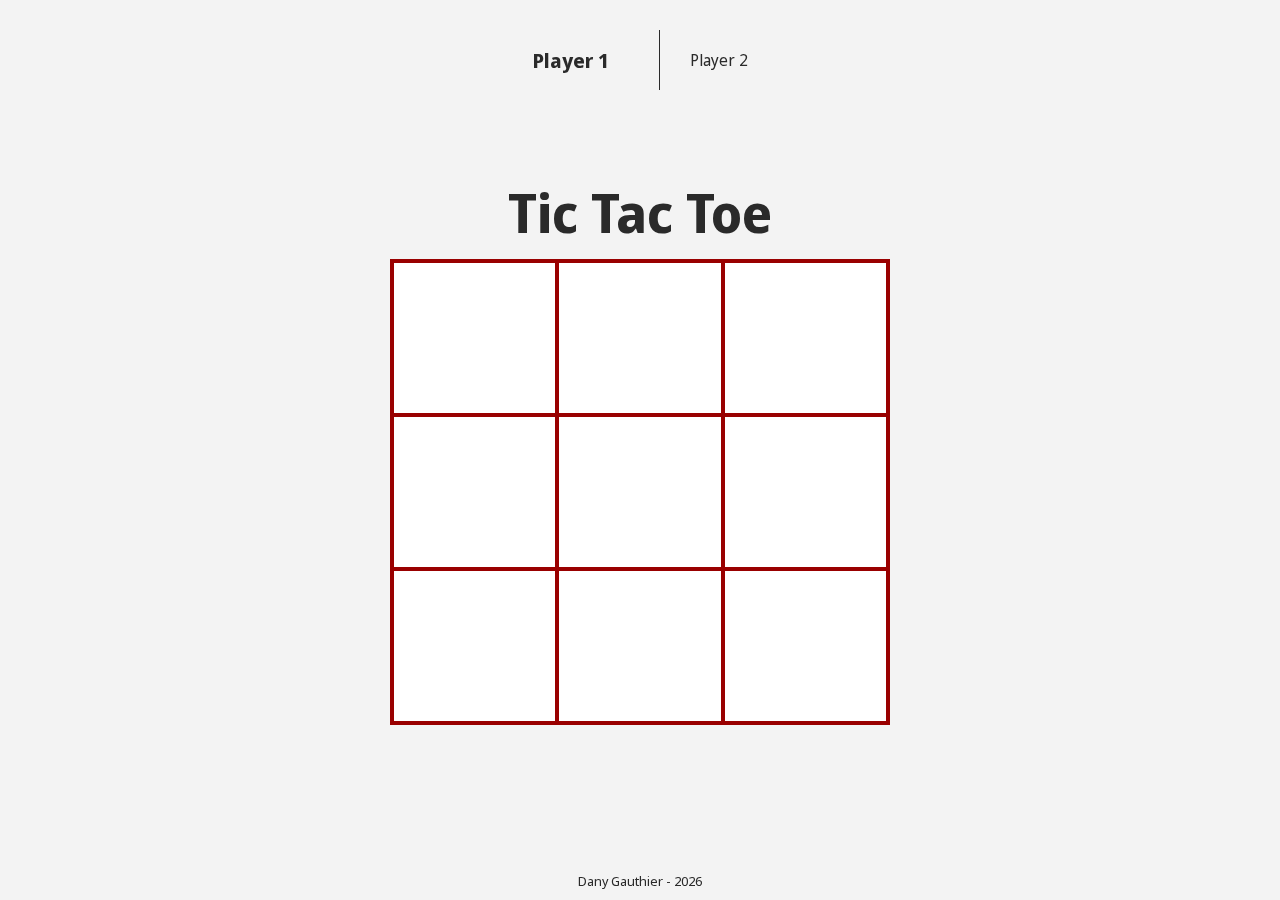
==== index.html @ 4d4e73ef "added footer copyright with current year" ====
<!DOCTYPE html>
<html lang="en">
<head>
    <meta charset="UTF-8">
    <meta http-equiv="X-UA-Compatible" content="IE=edge">
    <meta name="viewport" content="width=device-width, initial-scale=1.0">
    <title>Tic Tac Toe</title>
    <link rel="stylesheet" href="css/WhiteTheme.css">
    <link rel="stylesheet" href="css/styles.css">
</head>
<body>
    <div>
        <div id="players_overlay">
            <p class="active_player">Player 1</p>
            <div></div>
            <p>Player 2</p>
        </div>
        <!--<p contenteditable>Hi this is an editable text</p>-->
        <h1>Tic Tac Toe</h1>
        <!-- TicTacToe Table -->
        <div id="tictactoe">
            <div></div>
            <div></div>
            <div></div>
            <div></div>
            <div></div>
            <div></div>
            <div></div>
            <div></div>
            <div></div>
        </div>
        <!-- Name
        <div id="NameForm">
            <div>
                <h1>CHANGER VOTRE NOM</h1>
                <span></span>
                <div>
                    <input type="text" placeholder="Votre nom" id="Nom"/>
                    <a>Random</a>
                    <button>Changer</button>
                </div>
            </div>
        </div>-->
        <footer>Dany Gauthier - <span>Date Now</span></footer>
    </div>
    <noscript>You must have javascript enabled</noscript>
    <script type="module" src="scripts/constant.js"></script>
    <script type="module" src="scripts/visual/Theme.js"></script>
    <script type="module" src="scripts/game/TicTacToe.js"></script>
    <script type="module" src="scripts/visual/confetti.js"></script>
    <script type="module" src="scripts/events.js"></script>
    <script type="module" src="scripts/visual/overlays.js"></script>
</body>
</html>
---- css/WhiteTheme.css ----
:root{
    --white: white;
    --dark-white: #f3f3f3;
    --played: rgb(231, 175, 175);
    --red: rgb(153, 0, 0);
    --blue: blue;
    --light-black: #e3e3e3;
    --overlay: rgba(0, 0, 0, 0.6);
    --black: #2a2a2a;
}
---- css/styles.css ----
/* import NOTO SANS */
@import url('https://fonts.googleapis.com/css2?family=Noto+Sans+Display:ital,wght@0,100;0,200;0,300;0,400;0,500;0,600;0,700;0,800;0,900;1,100;1,200;1,300;1,400;1,500;1,600;1,700;1,800;1,900&display=swap');

html, body{
    width: 100%;
    height: 100%;
}

* {
    margin: 0;
    padding: 0;
}

h1,h2,h3,h4,h5,h6,p,span,footer{
    cursor: default;
    color: var(--black);
}

body{
    text-align: center;
    background-color: var(--dark-white);
    font-family: 'Noto Sans Display', sans-serif;
    display: flex;
    justify-content: center;
    align-items: center;
}

body > div{
    width: 100%;
    max-width: 600px;
}

footer{
    position: fixed;
    width: 100%;
    bottom: 0;
    left: 0;
    margin-bottom: 10px;
    font-size: 10pt;
}

button{
    height: 60px;
    max-width: 300px;
    width: 100%;
    font-size: 16pt;
    border-radius: 10px;
    border: 0;
    cursor: pointer;
    font-weight: bold;
}

    button:active{
        transform: translateY(1px);
    }




#players_overlay{
    position: fixed;
    width: 100%;
    top: 30px;
    left: 0;
    display: flex;
    justify-content: center;
    align-items: center;
}

    #players_overlay p{
        font-size: 12pt;
        font-weight: normal;
        transition: font-size 0.4s, font-weight 0.4s;
    }

    #players_overlay .active_player{
        font-size: 15pt;
        font-weight: bold;
        transition: font-size 0.4s, font-weight 0.4s;
    }

    #players_overlay div{
        width: 1px;
        height: 60px;
        background-color: var(--black);
        margin-right: 30px;
        margin-left: 50px;
    }







#tictactoe{
    display: inline-grid;
    position: relative;
    width: 100%;
    max-width: 492px;
    grid-gap: 4px;
    border: 4px solid var(--red);
    background-color: var(--red);
    grid-template-columns: auto auto auto;
    margin-top: 10px;
}

h1{
    font-size: 40pt;
}

#tictactoe > div{
    display: flex;
    justify-content: center;
    align-items: center;
    height: 150px;
    background-color: var(--white);
    cursor: pointer;
    transition: background-color 0.1s;
}

    #tictactoe > div:hover{
        background-color: var(--red);
        transition: background-color 0.1s;
    }


#tictactoe img{
    height: 60px;
    width: auto;
    position: absolute;
    pointer-events: none;
}

.played{
    background-color: var(--played)!important;
}




#winning_fiesta{
    position: absolute;
    width: 100%;
    height: 100%;
    background-color: var(--overlay);
    top:0;left: 0;right: 0;bottom: 0;
    color: var(--white);
    z-index: 10;
    display: flex;
    justify-content: center;
    align-items: center;
    overflow: hidden;
}

    #winning_fiesta h1{
        color: var(--white);
    }

    #winning_fiesta > div{
        max-width: 100%;
        width: 100%;
    }

    #winning_fiesta button{
        background-color: var(--white);
        margin-top: 30px;
    }

        #winning_fiesta button:hover{
            background-color: var(--light-black);
        }

.confetti > div {
    width: 15px;
    height: 15px;
    background-color: #f2d74e;
    position: absolute;
    top: -250px;
    left: 50%;
    animation: confetti 5s ease-in-out -2s infinite;
    transform-origin: left top;
    animation-iteration-count: 1;
}

.confetti > div:nth-child(1) {
    background-color: #f2d74e; left: 10%; animation-delay: 0;
}
.confetti > div:nth-child(2) {
    background-color: #95c3de; left: 20%; animation-delay: -5s;
}
.confetti > div:nth-child(3) {
    background-color: #ff9a91; left: 30%; animation-delay: -3s;
}
.confetti > div:nth-child(4) {
    background-color: #f2d74e; left: 40%; animation-delay: -2.5s;
}
.confetti > div:nth-child(5) {
    background-color: #95c3de; left: 50%; animation-delay: -4s;
}
.confetti > div:nth-child(6) {
    background-color: #ff9a91; left: 60%; animation-delay: -6s;
}
.confetti > div:nth-child(7) {
    background-color: #f2d74e; left: 70%; animation-delay: -1.5s;
}
.confetti > div:nth-child(8) {
    background-color: #95c3de; left: 80%; animation-delay: -2s;
}
.confetti > div:nth-child(9) {
    background-color: #ff9a91; left: 90%; animation-delay: -3.5s;
}
.confetti > div:nth-child(10) {
    background-color: #f2d74e; left: 100%; animation-delay: -2.5s;
}

@keyframes confetti {
    0% { transform: rotateZ(15deg) rotateY(0deg) translate(0,0); }
    25% { transform: rotateZ(5deg) rotateY(360deg) translate(-5vw,20vh); }
    50% { transform: rotateZ(15deg) rotateY(720deg) translate(5vw,60vh); }
    75% { transform: rotateZ(5deg) rotateY(1080deg) translate(-10vw,80vh); }
    90% { opacity: 1; }
    100% { transform: rotateZ(15deg) rotateY(1440deg) translate(10vw,110vh); opacity: 0;}
}
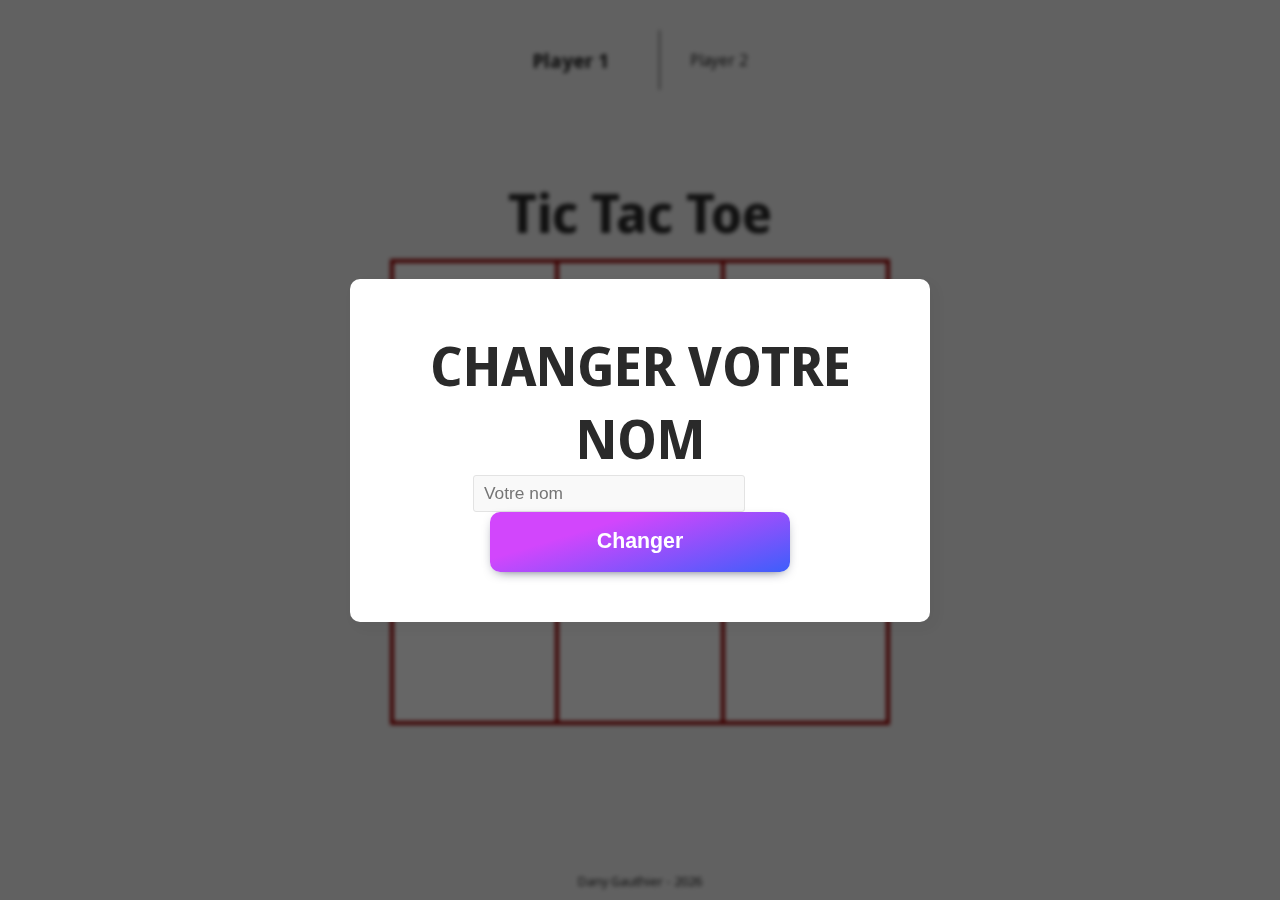
==== commit 7ef0100b: "added name overlay" ====
--- a/index.html
+++ b/index.html
@@ -29,8 +29,7 @@
             <div></div>
             <div></div>
         </div>
-        <!-- Name
-        <div id="NameForm">
+        <div id="NameForm" class="overlay">
             <div>
                 <h1>CHANGER VOTRE NOM</h1>
                 <span></span>
@@ -40,7 +39,7 @@
                     <button>Changer</button>
                 </div>
             </div>
-        </div>-->
+        </div>
         <footer>Dany Gauthier - <span>Date Now</span></footer>
     </div>
     <noscript>You must have javascript enabled</noscript>
@@ -50,5 +49,6 @@
     <script type="module" src="scripts/visual/confetti.js"></script>
     <script type="module" src="scripts/events.js"></script>
     <script type="module" src="scripts/visual/overlays.js"></script>
+    <script type="module" src="scripts/visual/Name.js"></script>
 </body>
 </html>--- a/css/styles.css
+++ b/css/styles.css
@@ -52,6 +52,24 @@
 
     button:active{
         transform: translateY(1px);
+    }
+
+input{
+    height: 35px;
+    max-width: 250px;
+    width: 100%;
+    border-radius: 3px;
+    font-size: 13pt;
+    border: 1px solid var(--light-black);
+    background-color: #f9f9f9;
+    padding: 0 10px;
+    outline: 0!important;
+    transition: background-color 0.1s;
+}
+
+    input:hover,input:focus {
+        background-color: var(--dark-white);
+        transition: background-color 0.1s;
     }
 
 
@@ -138,8 +156,7 @@
 
 
 
-
-#winning_fiesta{
+.overlay{
     position: absolute;
     width: 100%;
     height: 100%;
@@ -147,10 +164,49 @@
     top:0;left: 0;right: 0;bottom: 0;
     color: var(--white);
     z-index: 10;
-    display: flex;
-    justify-content: center;
-    align-items: center;
     overflow: hidden;
+    backdrop-filter: blur(2px);
+}
+
+
+#NameForm{
+    display: flex;
+    justify-content: center;
+    align-items: center;
+}
+
+    #NameForm > div{
+        width: 500px;
+        height: auto;
+        background-color: white;
+        padding: 50px 40px;
+        border-radius: 10px;
+        -webkit-box-shadow: 5px 5px 15px 5px rgba(0,0,0,0.04); 
+        box-shadow: 5px 5px 15px 5px rgba(0,0,0,0.04);
+        margin: auto;
+    }
+
+    #NameForm button{
+        background: rgb(63,94,251);
+        background: linear-gradient(343deg, rgba(63,94,251,1) 1%, rgba(210,70,252,1) 69%);
+        box-shadow: 0px 4px 13px -7px rgb(16, 22, 53), 5px 5px 15px 5px rgba(0,0,0,0);
+        color: var(--white);
+        transition: box-shadow 0.2s;
+    }
+
+        #NameForm button:hover{
+            box-shadow: 0px 4px 13px -7px rgb(16, 22, 53), 5px 5px 15px 5px rgba(0,0,0,0);
+            transform: translateY(-1px);
+            transition: box-shadow 0.2s;
+        }
+
+
+
+
+#winning_fiesta{
+    display: flex;
+    justify-content: center;
+    align-items: center;
 }
 
     #winning_fiesta h1{
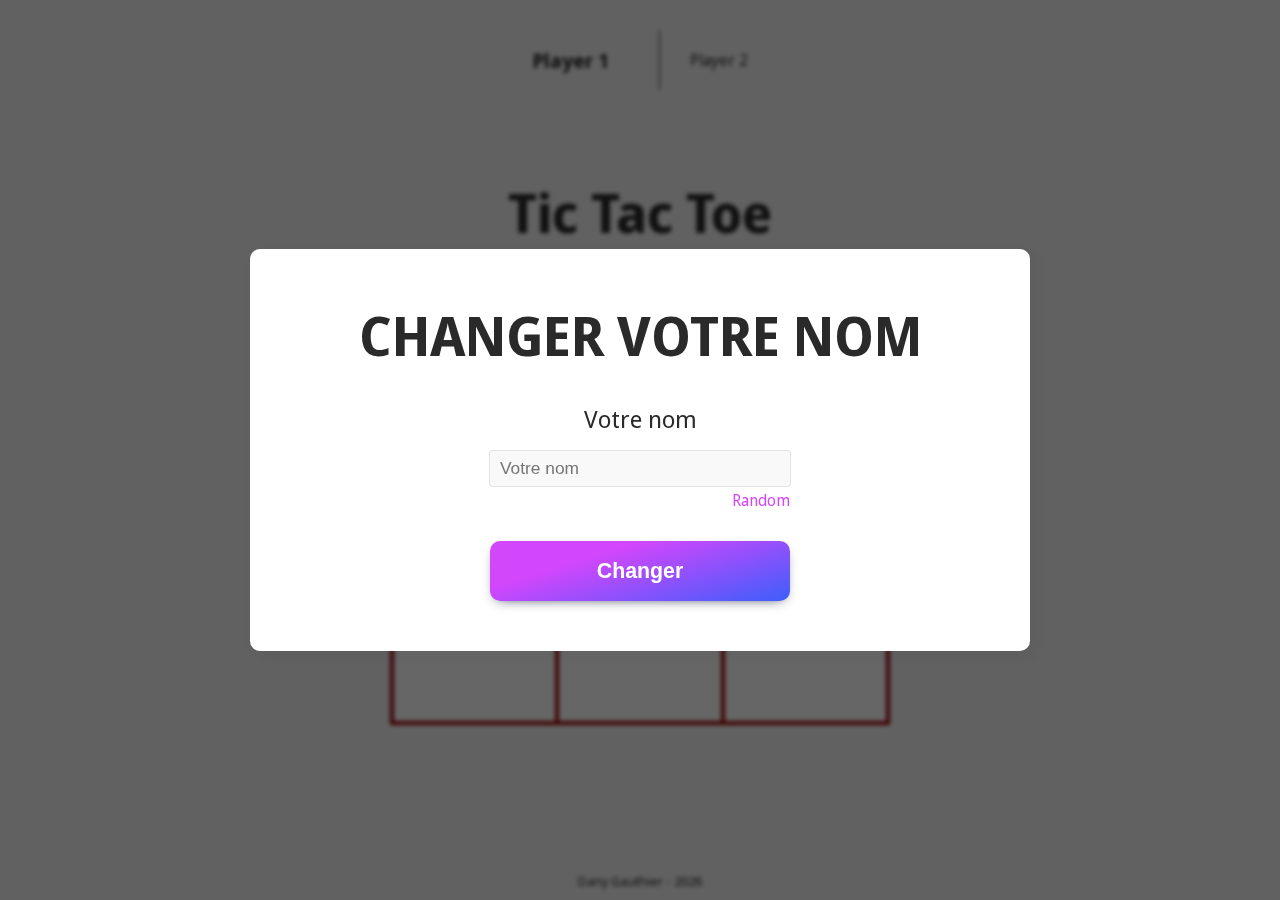
==== commit fdf9f883: "Fixed name overlay style" ====
--- a/index.html
+++ b/index.html
@@ -34,7 +34,7 @@
                 <h1>CHANGER VOTRE NOM</h1>
                 <span></span>
                 <div>
-                    <input type="text" placeholder="Votre nom" id="Nom"/>
+                    <input type="text" placeholder="Votre nom"/>
                     <a>Random</a>
                     <button>Changer</button>
                 </div>
--- a/css/styles.css
+++ b/css/styles.css
@@ -56,7 +56,7 @@
 
 input{
     height: 35px;
-    max-width: 250px;
+    max-width: 280px;
     width: 100%;
     border-radius: 3px;
     font-size: 13pt;
@@ -176,7 +176,8 @@
 }
 
     #NameForm > div{
-        width: 500px;
+        max-width: 700px;
+        width: 100%;
         height: auto;
         background-color: white;
         padding: 50px 40px;
@@ -186,18 +187,52 @@
         margin: auto;
     }
 
+    #NameForm > div > div > *{
+        display: block;
+        margin-left: auto!important;
+        margin-right: auto!important;
+        margin-top: 15px;
+    }
+
+    #NameForm a{
+        margin-top: 2px!important;
+        color: rgba(210,70,252,1);
+        text-align: right;
+        max-width: 300px;
+        cursor: pointer;
+    }
+
+        #NameForm a:hover{
+            color: rgb(143 49 171);
+        }
+
+    #NameForm h1{
+        margin-bottom: 30px;
+    }
+
+    #NameForm span{
+        font-size: 18pt;
+    }
+
     #NameForm button{
+        margin-top: 30px!important;
         background: rgb(63,94,251);
         background: linear-gradient(343deg, rgba(63,94,251,1) 1%, rgba(210,70,252,1) 69%);
         box-shadow: 0px 4px 13px -7px rgb(16, 22, 53), 5px 5px 15px 5px rgba(0,0,0,0);
         color: var(--white);
-        transition: box-shadow 0.2s;
+        transition: box-shadow 0.2s, transform 0.1s;
     }
 
         #NameForm button:hover{
+            box-shadow: 0px 6px 13px -7px rgb(16, 22, 53), 5px 5px 15px 5px rgba(0,0,0,0);
+            transform: translateY(-1px);
+            transition: box-shadow 0.2s, transform 0.1s;
+        }
+
+        #NameForm button:active{
             box-shadow: 0px 4px 13px -7px rgb(16, 22, 53), 5px 5px 15px 5px rgba(0,0,0,0);
-            transform: translateY(-1px);
-            transition: box-shadow 0.2s;
+            transform: translateY(0);
+            transition: box-shadow 0.2s, transform 0.1s;
         }
 
 
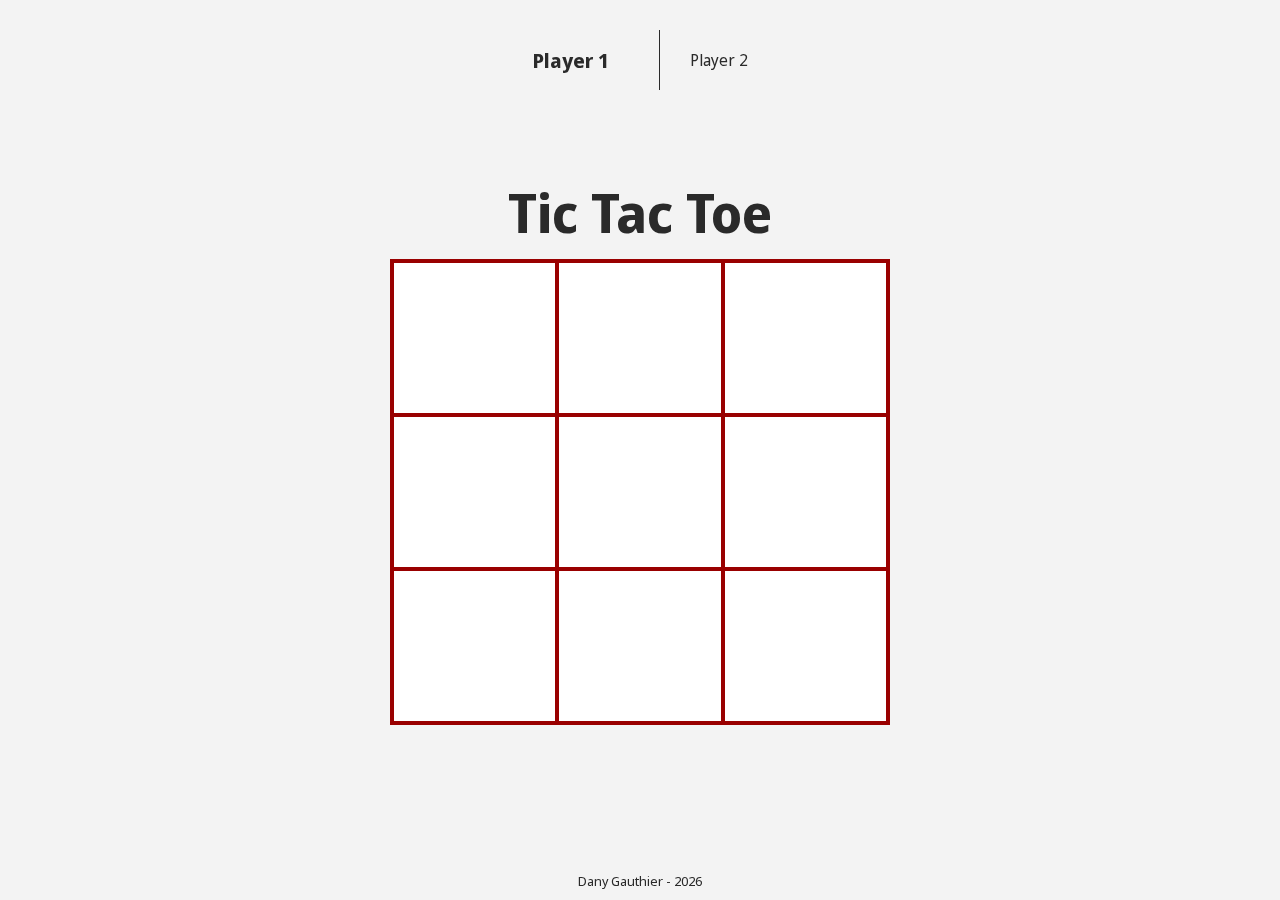
==== commit 4bc72713: "added name overlay function and loader for random name" ====
--- a/index.html
+++ b/index.html
@@ -29,17 +29,6 @@
             <div></div>
             <div></div>
         </div>
-        <div id="NameForm" class="overlay">
-            <div>
-                <h1>CHANGER VOTRE NOM</h1>
-                <span></span>
-                <div>
-                    <input type="text" placeholder="Votre nom"/>
-                    <a>Random</a>
-                    <button>Changer</button>
-                </div>
-            </div>
-        </div>
         <footer>Dany Gauthier - <span>Date Now</span></footer>
     </div>
     <noscript>You must have javascript enabled</noscript>
--- a/css/styles.css
+++ b/css/styles.css
@@ -314,3 +314,46 @@
     100% { transform: rotateZ(15deg) rotateY(1440deg) translate(10vw,110vh); opacity: 0;}
 }
 
+
+.loader {
+    display: inline-block;
+    position: fixed;
+    left: 0;
+    right: 0;
+    top: 0;
+    bottom: 0;
+    margin: auto;
+    width: 80px;
+    height: 80px;
+    z-index: 999;
+}
+    .loader div {
+        box-sizing: border-box;
+        display: block;
+        position: absolute;
+        width: 64px;
+        height: 64px;
+        margin: 8px;
+        border: 8px solid rgba(210,70,252,1);
+        border-radius: 50%;
+        animation: loader 1.2s cubic-bezier(0.5, 0, 0.5, 1) infinite;
+        border-color: rgba(210,70,252,1) transparent transparent transparent;
+    }
+    .loader div:nth-child(1) {
+        animation-delay: -0.45s;
+    }
+    .loader div:nth-child(2) {
+        animation-delay: -0.3s;
+    }
+    .loader div:nth-child(3) {
+        animation-delay: -0.15s;
+    }
+  @keyframes loader {
+    0% {
+      transform: rotate(0deg);
+    }
+    100% {
+      transform: rotate(360deg);
+    }
+  }
+  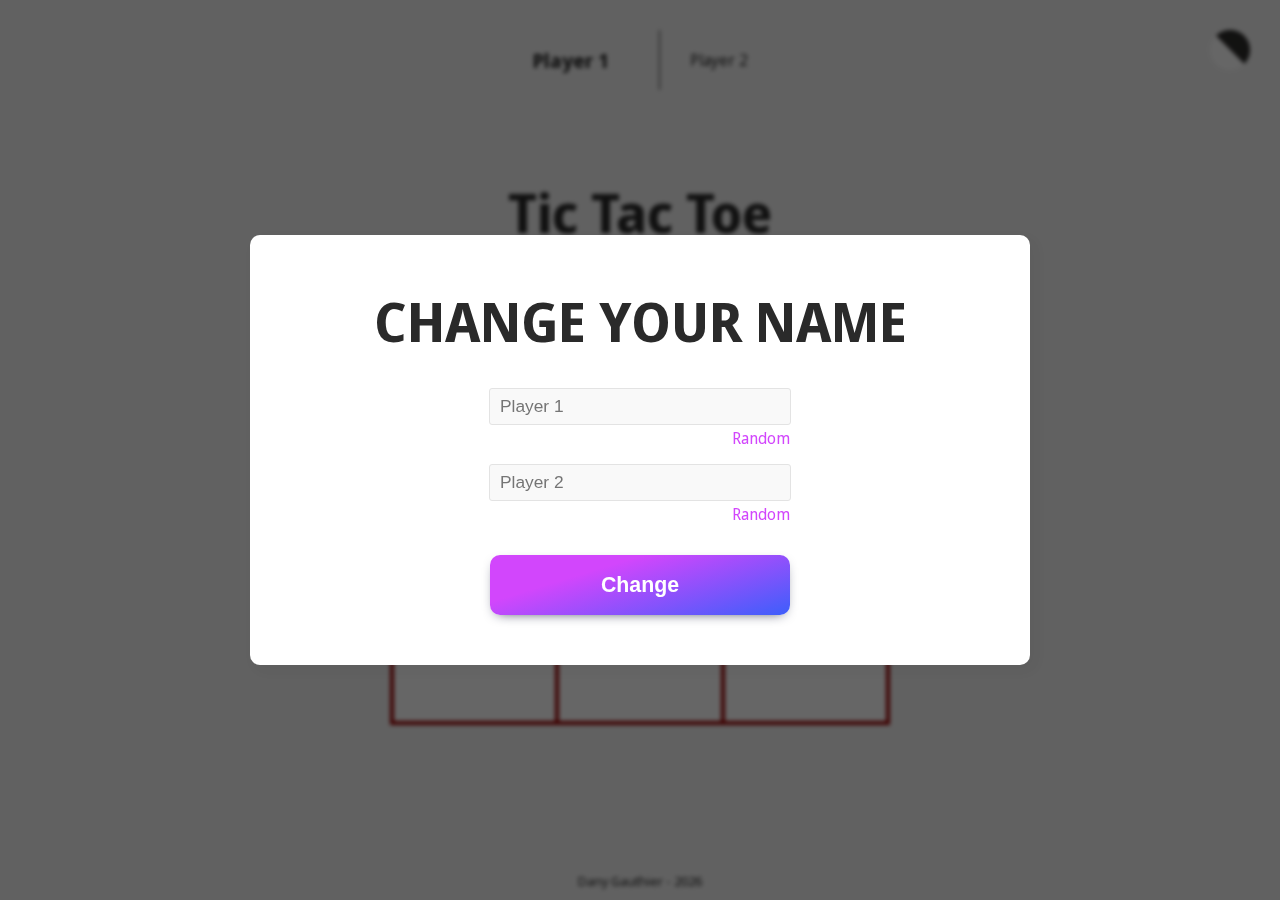
==== commit 9ad7f7c7: "Added Light and Dark icon" ====
--- a/index.html
+++ b/index.html
@@ -5,17 +5,21 @@
     <meta http-equiv="X-UA-Compatible" content="IE=edge">
     <meta name="viewport" content="width=device-width, initial-scale=1.0">
     <title>Tic Tac Toe</title>
+    <link rel="icon" type="image/png" href="img/favicon.svg"/>
     <link rel="stylesheet" href="css/WhiteTheme.css">
     <link rel="stylesheet" href="css/styles.css">
 </head>
 <body>
     <div>
+        <!-- Player Overlay -->
         <div id="players_overlay">
             <p class="active_player">Player 1</p>
             <div></div>
             <p>Player 2</p>
         </div>
-        <!--<p contenteditable>Hi this is an editable text</p>-->
+
+        <img src="img/dark_light_icon.svg" alt="Dark and Light icon" id="Light_icon"/>
+
         <h1>Tic Tac Toe</h1>
         <!-- TicTacToe Table -->
         <div id="tictactoe">
--- a/css/styles.css
+++ b/css/styles.css
@@ -107,6 +107,49 @@
 
 
 
+#Light_icon{
+    width: auto;
+    height: 40px;
+    top: 30px;
+    right: 30px;
+    position: absolute;
+    cursor: pointer;
+    transform: rotate(0);
+    transition: transform 0.8s ease-in-out;
+}
+
+#Dark_icon{
+    transform: rotate(180deg);
+    transform-origin: 50% 50%;
+    transition: transform 0.8s;
+}
+
+    #Light_icon:hover, #Dark_icon:hover{
+        animation: Dark_Light_Icon_Hover 0.8s both;
+    }
+
+@keyframes Dark_Light_Icon_Hover {
+    0%, 100% {
+        transform: rotate(0);
+        transform-origin: 50% 50%;
+    }
+    15% {
+        transform: rotate(-6deg);
+    }
+    30% {
+        transform: rotate(6deg);
+    }
+    45% {
+        transform: rotate(-3.6deg);
+    }
+    60% {
+        transform: rotate(2.4deg);
+    }
+    75% {
+        transform: rotate(-1.2deg);
+    }
+}
+
 
 
 
@@ -169,6 +212,7 @@
 }
 
 
+/* name overlay */
 #NameForm{
     display: flex;
     justify-content: center;
@@ -274,36 +318,6 @@
     animation-iteration-count: 1;
 }
 
-.confetti > div:nth-child(1) {
-    background-color: #f2d74e; left: 10%; animation-delay: 0;
-}
-.confetti > div:nth-child(2) {
-    background-color: #95c3de; left: 20%; animation-delay: -5s;
-}
-.confetti > div:nth-child(3) {
-    background-color: #ff9a91; left: 30%; animation-delay: -3s;
-}
-.confetti > div:nth-child(4) {
-    background-color: #f2d74e; left: 40%; animation-delay: -2.5s;
-}
-.confetti > div:nth-child(5) {
-    background-color: #95c3de; left: 50%; animation-delay: -4s;
-}
-.confetti > div:nth-child(6) {
-    background-color: #ff9a91; left: 60%; animation-delay: -6s;
-}
-.confetti > div:nth-child(7) {
-    background-color: #f2d74e; left: 70%; animation-delay: -1.5s;
-}
-.confetti > div:nth-child(8) {
-    background-color: #95c3de; left: 80%; animation-delay: -2s;
-}
-.confetti > div:nth-child(9) {
-    background-color: #ff9a91; left: 90%; animation-delay: -3.5s;
-}
-.confetti > div:nth-child(10) {
-    background-color: #f2d74e; left: 100%; animation-delay: -2.5s;
-}
 
 @keyframes confetti {
     0% { transform: rotateZ(15deg) rotateY(0deg) translate(0,0); }
@@ -311,7 +325,7 @@
     50% { transform: rotateZ(15deg) rotateY(720deg) translate(5vw,60vh); }
     75% { transform: rotateZ(5deg) rotateY(1080deg) translate(-10vw,80vh); }
     90% { opacity: 1; }
-    100% { transform: rotateZ(15deg) rotateY(1440deg) translate(10vw,110vh); opacity: 0;}
+    100% { transform: rotateZ(15deg) rotateY(1440deg) translate(10vw,125vh); opacity: 0;}
 }
 
 
@@ -326,6 +340,8 @@
     width: 80px;
     height: 80px;
     z-index: 999;
+    opacity: 1!important;
+    transition: opacity 1s;
 }
     .loader div {
         box-sizing: border-box;
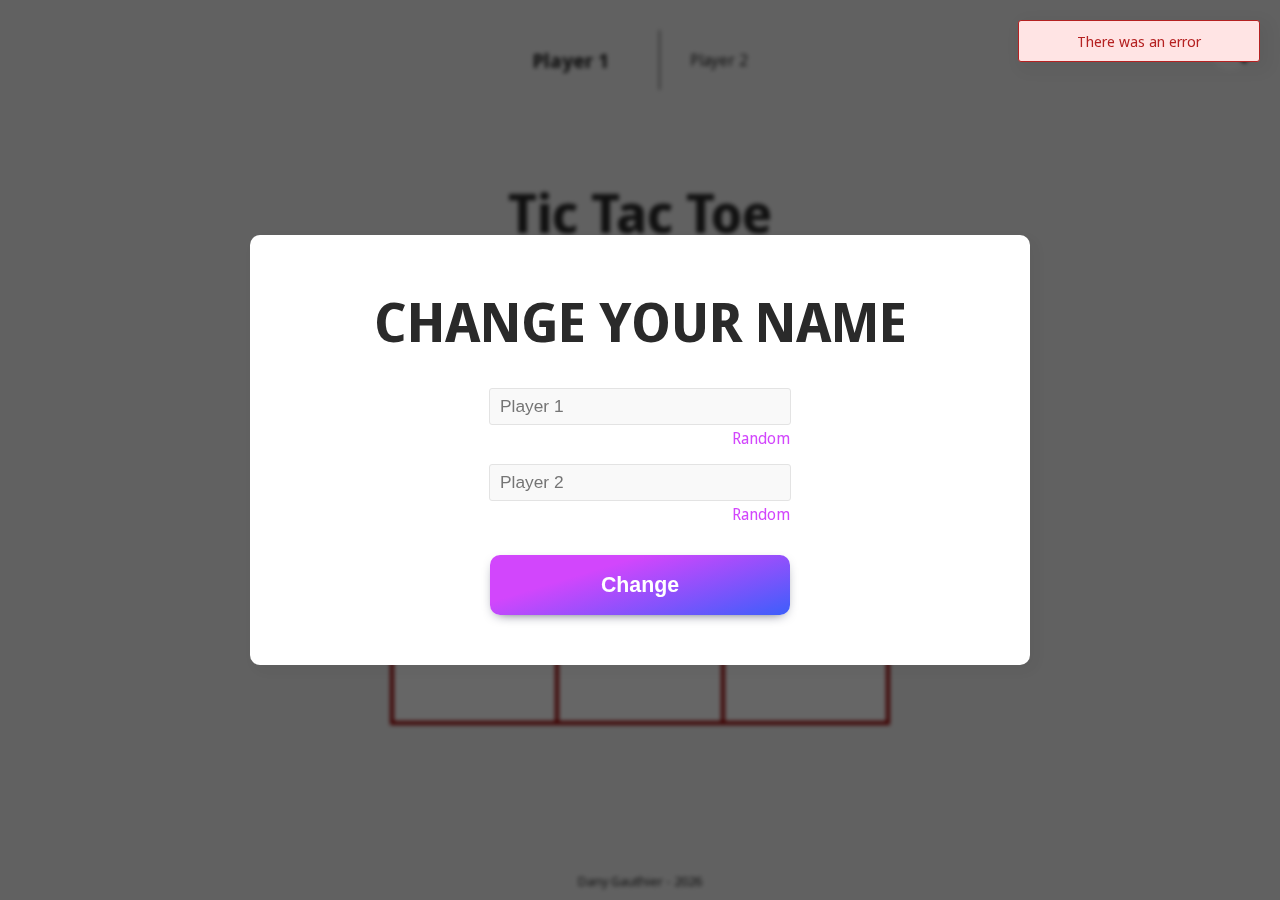
==== commit 237178a7: "Added error style" ====
--- a/index.html
+++ b/index.html
@@ -18,7 +18,11 @@
             <p>Player 2</p>
         </div>
 
-        <img src="img/dark_light_icon.svg" alt="Dark and Light icon" id="Light_icon"/>
+        <div id="error">
+            <span>There was an error</span>
+        </div>
+
+        <img src="img/dark_light_icon.svg" alt="Dark and Light icon" id="shader_icon"/>
 
         <h1>Tic Tac Toe</h1>
         <!-- TicTacToe Table -->
@@ -39,9 +43,10 @@
     <script type="module" src="scripts/constant.js"></script>
     <script type="module" src="scripts/visual/Theme.js"></script>
     <script type="module" src="scripts/game/TicTacToe.js"></script>
-    <script type="module" src="scripts/visual/confetti.js"></script>
+    <script type="module" src="scripts/visual/Confetti.js"></script>
     <script type="module" src="scripts/events.js"></script>
     <script type="module" src="scripts/visual/overlays.js"></script>
     <script type="module" src="scripts/visual/Name.js"></script>
+    <script type="module" src="scripts/visual/Error.js"></script>
 </body>
 </html>--- a/css/styles.css
+++ b/css/styles.css
@@ -88,6 +88,7 @@
     #players_overlay p{
         font-size: 12pt;
         font-weight: normal;
+        max-width: 200px;
         transition: font-size 0.4s, font-weight 0.4s;
     }
 
@@ -107,7 +108,7 @@
 
 
 
-#Light_icon{
+#shader_icon{
     width: auto;
     height: 40px;
     top: 30px;
@@ -115,16 +116,16 @@
     position: absolute;
     cursor: pointer;
     transform: rotate(0);
-    transition: transform 0.8s ease-in-out;
-}
-
-#Dark_icon{
-    transform: rotate(180deg);
+    transition: transform 0.4s ease-in-out;
+}
+
+.Dark_icon{
+    transform: rotate(180deg)!important;
     transform-origin: 50% 50%;
-    transition: transform 0.8s;
-}
-
-    #Light_icon:hover, #Dark_icon:hover{
+    transition: transform 0.4s;
+}
+
+    #shader_icon:hover{
         animation: Dark_Light_Icon_Hover 0.8s both;
     }
 
@@ -372,4 +373,46 @@
       transform: rotate(360deg);
     }
   }
-  +
+
+/* Error */
+#error{
+    position: fixed;
+    z-index: 999;
+    right: 20px;
+    width: 100%;
+    max-width: 200px;
+    padding: 10px 20px;
+    background-color: #ffe4e4;
+    top: 20px;
+    cursor: default!important;
+    border-radius: 3px;
+    border: 1px solid #b52121;
+    font-size: 11pt;
+    overflow: hidden;
+    box-shadow: 5px 5px 15px 5px rgb(0 0 0 / 4%);
+	animation: scale-in-hor-right 6s cubic-bezier(0.250, 0.460, 0.450, 0.940) both;
+}
+
+    #error *{
+        color: #b52121;
+    }
+
+@keyframes scale-in-hor-right {
+    0%{
+        right: -250px;
+        opacity: 0;
+    }
+    10%{
+        right: 20px;
+        opacity: 1;
+    }
+    90%{
+        right: 20px;
+        opacity: 1;
+    }
+    100%{
+        right: -250px;
+        opacity: 0;
+    }
+}